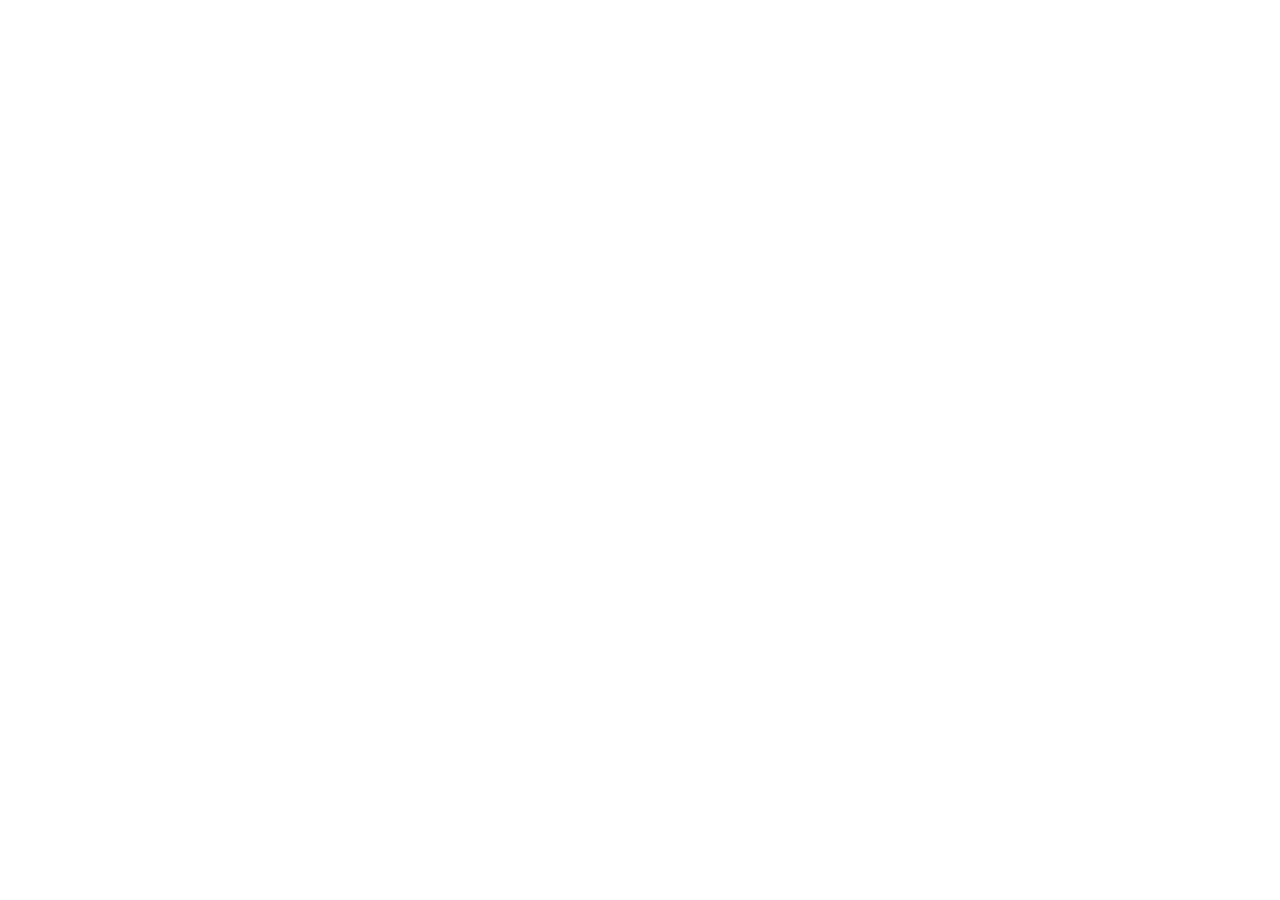
==== mecha/index.html @ f9b2a203 "mecha" ====
<!doctype html>
<html lang="en">
  <head>
    <meta charset="UTF-8" />
    <meta name="viewport" content="width=device-width, initial-scale=1.0" />
    <title>Mechabellum Matchup Helper</title>
    <script type="module" crossorigin src="/assets/index-Gd-mU-ne.js"></script>
    <link rel="stylesheet" crossorigin href="/assets/index-2e3jFVfN.css">
  </head>
  <body>
    <div id="root"></div>
  </body>
</html>
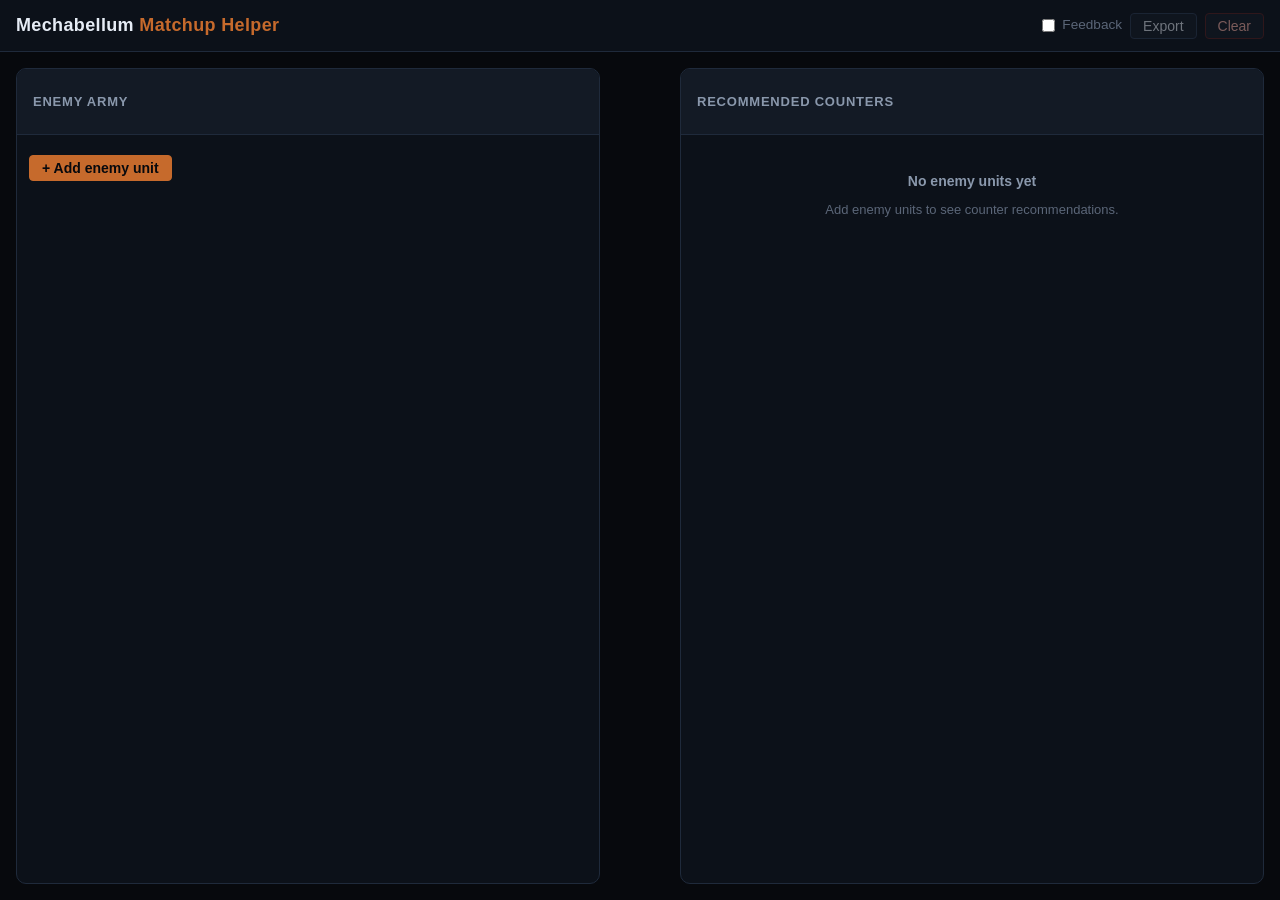
==== commit e41204e9: "fix mecha paths" ====
--- a/mecha/index.html
+++ b/mecha/index.html
@@ -4,8 +4,8 @@
     <meta charset="UTF-8" />
     <meta name="viewport" content="width=device-width, initial-scale=1.0" />
     <title>Mechabellum Matchup Helper</title>
-    <script type="module" crossorigin src="/assets/index-Gd-mU-ne.js"></script>
-    <link rel="stylesheet" crossorigin href="/assets/index-2e3jFVfN.css">
+    <script type="module" crossorigin src="./assets/index-Gd-mU-ne.js"></script>
+    <link rel="stylesheet" crossorigin href="./assets/index-2e3jFVfN.css">
   </head>
   <body>
     <div id="root"></div>
--- a/mecha/assets/index-2e3jFVfN.css
+++ b/mecha/assets/index-2e3jFVfN.css
@@ -0,0 +1 @@
+:root{--bg-app: #07090d;--bg-panel: #0c1119;--bg-panel-elevated: #131a25;--bg-row: #161e2b;--bg-row-hover: #1b2535;--border-subtle: #1f2a3b;--border-strong: #2c3b54;--text-primary: #e6ecf5;--text-secondary: #8a98ac;--text-muted: #5b6678;--text-inverse: #07090d;--accent: #c66a2c;--accent-hover: #e5823b;--accent-soft: rgba(198, 106, 44, .18);--strength-hard: #ff7043;--strength-counter: #ffb74d;--strength-favorable: #ffd180;--strength-weak: #6b7384;--band-grey: #6b7384;--band-red: #e15555;--band-yellow: #e3c64a;--band-light-green: #8ed16a;--band-green: #3fc680;--control-bg: #131a25;--control-bg-hover: #1b2535;--control-border: #2c3b54;--control-border-focus: #c66a2c;--radius-sm: 4px;--radius-md: 6px;--radius-lg: 10px;--space-xs: 4px;--space-sm: 8px;--space-md: 12px;--space-lg: 16px;--space-xl: 24px;--column-gap: 80px;--font-sans: "Inter", -apple-system, BlinkMacSystemFont, "Segoe UI", Roboto, "Helvetica Neue", Arial, sans-serif;--font-mono: ui-monospace, SFMono-Regular, Menlo, Monaco, "Cascadia Mono", monospace;--z-base: 0;--z-line-layer: 5;--z-controls: 10;--z-modal: 100}*{box-sizing:border-box}html,body,#root{height:100%;margin:0;padding:0}body{background:var(--bg-app);color:var(--text-primary);font-family:var(--font-sans);font-size:14px;line-height:1.5;-webkit-font-smoothing:antialiased;-moz-osx-font-smoothing:grayscale}button{font-family:inherit;font-size:inherit;color:inherit;background:var(--control-bg);border:1px solid var(--control-border);border-radius:var(--radius-sm);padding:var(--space-xs) var(--space-md);cursor:pointer;transition:background-color 80ms ease,border-color 80ms ease}button:hover:not(:disabled){background:var(--control-bg-hover)}button:focus-visible{outline:2px solid var(--control-border-focus);outline-offset:1px}button:disabled{opacity:.45;cursor:not-allowed}button.primary{background:var(--accent);border-color:var(--accent);color:var(--text-inverse);font-weight:600}button.primary:hover:not(:disabled){background:var(--accent-hover);border-color:var(--accent-hover)}button.danger{border-color:#5b1f1f;color:#ffb4a8}button.danger:hover:not(:disabled){background:#2a1414}select,input[type=number],input[type=text]{font-family:inherit;font-size:inherit;color:var(--text-primary);background:var(--control-bg);border:1px solid var(--control-border);border-radius:var(--radius-sm);padding:var(--space-xs) var(--space-sm)}select:focus-visible,input:focus-visible{outline:2px solid var(--control-border-focus);outline-offset:1px}.app-shell{display:flex;flex-direction:column;height:100%;min-height:100vh;background:var(--bg-app)}.app-header{display:flex;align-items:center;justify-content:space-between;padding:var(--space-md) var(--space-lg);border-bottom:1px solid var(--border-subtle);background:var(--bg-panel)}.app-header h1{margin:0;font-size:18px;font-weight:600;color:var(--text-primary);letter-spacing:.02em}.app-header h1 .accent{color:var(--accent)}.app-header-actions{display:flex;align-items:center;gap:var(--space-sm)}.app-board{position:relative;flex:1 1 auto;display:grid;grid-template-columns:minmax(320px,1fr) minmax(320px,1fr);column-gap:var(--column-gap);row-gap:var(--space-lg);padding:var(--space-lg)}@media(max-width:1023px){.app-board{grid-template-columns:1fr;column-gap:var(--space-lg)}}.zone{display:flex;flex-direction:column;background:var(--bg-panel);border:1px solid var(--border-subtle);border-radius:var(--radius-lg);min-height:320px;overflow:hidden}.zone-header{display:flex;align-items:center;justify-content:space-between;padding:var(--space-md) var(--space-lg);background:var(--bg-panel-elevated);border-bottom:1px solid var(--border-subtle)}.zone-title{font-size:13px;font-weight:700;letter-spacing:.06em;text-transform:uppercase;color:var(--text-secondary)}.zone-body{flex:1 1 auto;padding:var(--space-md);display:flex;flex-direction:column;gap:var(--space-sm);overflow:auto}.zone-body.empty{align-items:stretch;justify-content:flex-start}.unit-image{display:block;flex-shrink:0;border-radius:var(--radius-sm);object-fit:cover;background-color:var(--control-bg)}.unit-image--row,.unit-image--picker{width:32px;height:32px}.unit-image--detail{max-width:100%;height:auto;margin:0 auto var(--space-md)}.army-row{display:flex;flex-direction:column;gap:var(--space-xs);padding:var(--space-sm) var(--space-md);background:var(--bg-row);border:1px solid var(--border-subtle);border-radius:var(--radius-md);position:relative}.army-row__body{display:flex;align-items:center;gap:var(--space-sm);flex-wrap:wrap}.army-row__body>.name-button{flex:1 1 auto;min-width:0}.army-row:hover,.army-row.hovered{background:var(--bg-row-hover);border-color:var(--border-strong)}.army-row--ghost{display:flex;align-items:center;padding:var(--space-sm) var(--space-md);min-height:32px;background:transparent;border:1px dashed var(--control-border);border-radius:var(--radius-md);opacity:.7;color:var(--text-muted)}.army-row--ghost .ghost-tech-label{font-style:italic}.army-row .name-button{background:transparent;border:none;padding:0;text-align:left;font-weight:600;color:var(--text-primary);cursor:pointer}.army-row .name-button:hover{color:var(--accent-hover)}.army-row .price-tag{font-size:.85em;color:var(--text-secondary, #888);white-space:nowrap;margin-left:var(--space-xs)}.army-row .qty-stepper{display:inline-flex;align-items:center;gap:var(--space-xs)}.army-row .qty-stepper button{width:24px;height:24px;padding:0;display:inline-flex;align-items:center;justify-content:center}.army-row .qty-stepper .qty-value{min-width:2ch;text-align:center;font-variant-numeric:tabular-nums;font-weight:600}.army-row .tech-trigger{font-size:12px;white-space:nowrap}.army-row .tech-trigger.has-techs{border-color:var(--accent);color:var(--accent-hover)}.army-row .remove-button{width:24px;height:24px;padding:0;display:inline-flex;align-items:center;justify-content:center;font-size:16px;line-height:1}.army-row .badge,.army-row .covers-badge{display:inline-flex;align-items:center;padding:2px 8px;font-size:11px;font-weight:700;letter-spacing:.03em;border-radius:999px;background:var(--accent);color:var(--text-inverse);margin-left:var(--space-xs)}.army-row .strength-tag{font-size:11px;font-weight:700;letter-spacing:.04em;text-transform:uppercase;padding:2px 6px;border-radius:var(--radius-sm);margin-left:var(--space-xs)}.strength-tag.hard-counter{background:var(--strength-hard);color:var(--text-inverse)}.strength-tag.counter{background:var(--strength-counter);color:var(--text-inverse)}.strength-tag.favorable{background:var(--strength-favorable);color:var(--text-inverse)}.strength-tag.weak{background:var(--strength-weak);color:var(--text-inverse)}.required-tech-badge{display:inline-flex;align-items:center;padding:2px 6px;font-size:11px;font-style:italic;font-weight:500;letter-spacing:.02em;border-radius:var(--radius-sm);background:var(--accent-soft);color:var(--text-secondary);white-space:nowrap}.alternates-toggle{width:24px;height:24px;padding:0;display:inline-flex;align-items:center;justify-content:center;font-size:12px;line-height:1;color:var(--text-secondary);transition:transform .12s ease,color .12s ease}.alternates-toggle:hover{color:var(--text-primary)}.alternates-toggle--open{color:var(--accent-hover)}.feedback-edit-button{width:24px;height:24px;padding:0;display:inline-flex;align-items:center;justify-content:center;font-size:12px;line-height:1;color:var(--text-secondary);transition:color .12s ease}.feedback-edit-button:hover{color:var(--text-primary)}.feedback-edit-button--flagged{color:var(--accent-hover)}.alternates-list{list-style:none;margin:0;padding:var(--space-sm) var(--space-md);background:var(--bg-panel-elevated);border-left:2px solid var(--accent-soft);border-radius:var(--radius-md);display:flex;flex-direction:column;gap:var(--space-xs)}.alternates-list--empty{font-size:12px;font-style:italic;color:var(--text-muted)}.alternates-list--empty .alternates-empty{margin:0}.alternates-row{display:flex;align-items:center;gap:var(--space-sm);padding:var(--space-xs) var(--space-sm);border-radius:var(--radius-sm);cursor:pointer;transition:background-color 80ms ease}.alternates-row:hover{background:var(--bg-row-hover)}.alternates-row:focus-visible{outline:2px solid var(--control-border-focus);outline-offset:1px}.alternates-row--selected,.alternates-row--selected:hover{background:var(--accent-soft)}.alternates-row__name{flex:1 1 auto;font-weight:600;color:var(--text-primary);min-width:0}.alternates-row__cost{font-size:12px;color:var(--text-secondary);font-variant-numeric:tabular-nums}.empty-state{text-align:center;padding:var(--space-xl);color:var(--text-muted);font-size:13px}.empty-state .headline{display:block;font-size:14px;font-weight:600;color:var(--text-secondary);margin-bottom:var(--space-sm)}.inline-picker{display:flex;gap:var(--space-sm);align-items:center;margin-top:var(--space-sm)}.inline-picker select{flex:1 1 auto}.inline-tech-picker{display:grid;grid-template-columns:1fr;gap:var(--space-xs);margin-top:var(--space-xs);padding:var(--space-sm);background:var(--bg-panel-elevated);border:1px solid var(--border-subtle);border-radius:var(--radius-sm)}.inline-tech-picker label{display:flex;align-items:center;gap:var(--space-xs);font-size:12px;color:var(--text-secondary);cursor:pointer}.inline-tech-picker label:hover{color:var(--text-primary)}.inline-tech-picker .empty-note{font-size:11px;color:var(--text-muted);font-style:italic}.line-layer{position:absolute;top:0;right:0;bottom:0;left:0;pointer-events:none;z-index:var(--z-line-layer)}.line-layer path{fill:none;stroke-linecap:round;pointer-events:stroke;cursor:pointer;transition:opacity .1s ease,stroke-width .1s ease}.line-layer path.kind-secondary{stroke-dasharray:6 4;opacity:.3}.line-layer path.band-grey{stroke:var(--band-grey)}.line-layer path.band-red{stroke:var(--band-red)}.line-layer path.band-yellow{stroke:var(--band-yellow)}.line-layer path.band-light-green{stroke:var(--band-light-green)}.line-layer path.band-green{stroke:var(--band-green)}.line-layer path.strength-hard-counter{stroke-width:3px}.line-layer path.strength-counter{stroke-width:2.25px}.line-layer path.strength-favorable{stroke-width:1.75px}.line-layer path.strength-weak{stroke-width:1.25px}.line-layer.has-hover path{opacity:.2}.line-layer.has-hover path.hovered,.line-layer.has-hover path.related{opacity:1}
